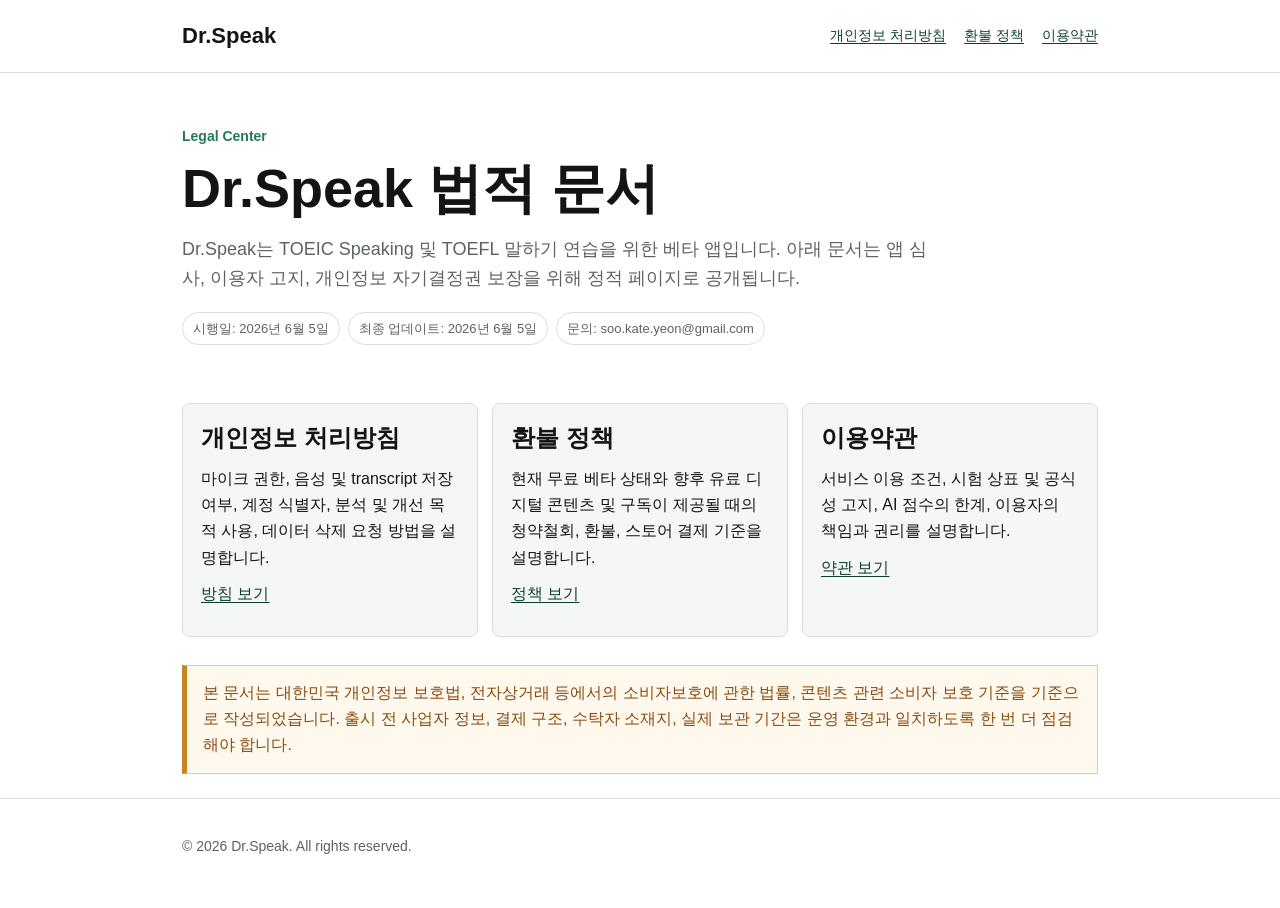
==== index.html @ ca350165 "Publish Dr.Speak legal pages" ====
<!DOCTYPE html>
<html lang="ko">
  <head>
    <meta charset="utf-8">
    <meta name="viewport" content="width=device-width, initial-scale=1">
    <title>Dr.Speak 법적 문서</title>
    <meta
      name="description"
      content="Dr.Speak 개인정보 처리방침, 환불 정책, 이용약관">
    <link rel="stylesheet" href="./styles.css">
  </head>
  <body>
    <header class="site-header">
      <div class="wrap nav">
        <div class="brand">Dr.Speak</div>
        <nav class="nav-links" aria-label="법적 문서">
          <a href="./privacy.html">개인정보 처리방침</a>
          <a href="./refund.html">환불 정책</a>
          <a href="./terms.html">이용약관</a>
        </nav>
      </div>
    </header>

    <main class="wrap">
      <section class="hero">
        <p class="eyebrow">Legal Center</p>
        <h1>Dr.Speak 법적 문서</h1>
        <p class="lede">
          Dr.Speak는 TOEIC Speaking 및 TOEFL 말하기 연습을 위한 베타 앱입니다.
          아래 문서는 앱 심사, 이용자 고지, 개인정보 자기결정권 보장을 위해
          정적 페이지로 공개됩니다.
        </p>
        <div class="meta">
          <span class="pill">시행일: 2026년 6월 5일</span>
          <span class="pill">최종 업데이트: 2026년 6월 5일</span>
          <span class="pill">문의: soo.kate.yeon@gmail.com</span>
        </div>
      </section>

      <section class="summary-grid" aria-label="문서 목록">
        <article class="card">
          <h2>개인정보 처리방침</h2>
          <p>
            마이크 권한, 음성 및 transcript 저장 여부, 계정 식별자, 분석 및
            개선 목적 사용, 데이터 삭제 요청 방법을 설명합니다.
          </p>
          <p><a href="./privacy.html">방침 보기</a></p>
        </article>
        <article class="card">
          <h2>환불 정책</h2>
          <p>
            현재 무료 베타 상태와 향후 유료 디지털 콘텐츠 및 구독이 제공될 때의
            청약철회, 환불, 스토어 결제 기준을 설명합니다.
          </p>
          <p><a href="./refund.html">정책 보기</a></p>
        </article>
        <article class="card">
          <h2>이용약관</h2>
          <p>
            서비스 이용 조건, 시험 상표 및 공식성 고지, AI 점수의 한계,
            이용자의 책임과 권리를 설명합니다.
          </p>
          <p><a href="./terms.html">약관 보기</a></p>
        </article>
      </section>

      <section class="notice">
        본 문서는 대한민국 개인정보 보호법, 전자상거래 등에서의 소비자보호에
        관한 법률, 콘텐츠 관련 소비자 보호 기준을 기준으로 작성되었습니다.
        출시 전 사업자 정보, 결제 구조, 수탁자 소재지, 실제 보관 기간은 운영
        환경과 일치하도록 한 번 더 점검해야 합니다.
      </section>
    </main>

    <footer class="footer">
      <div class="wrap">
        <p>© 2026 Dr.Speak. All rights reserved.</p>
      </div>
    </footer>
  </body>
</html>
---- styles.css ----
:root {
  color-scheme: light;
  --ink: #141414;
  --muted: #5d6268;
  --line: #d9dde2;
  --paper: #ffffff;
  --soft: #f5f7f4;
  --accent: #237a57;
  --accent-ink: #0d3f2c;
  --warn: #8a4b10;
  --max: 960px;
}

* {
  box-sizing: border-box;
}

html {
  font-family:
    -apple-system, BlinkMacSystemFont, "Apple SD Gothic Neo", "Noto Sans KR",
    "Segoe UI", sans-serif;
  line-height: 1.65;
  color: var(--ink);
  background: var(--paper);
}

body {
  margin: 0;
}

a {
  color: var(--accent-ink);
  text-decoration-thickness: 1px;
  text-underline-offset: 3px;
}

.site-header {
  border-bottom: 1px solid var(--line);
  background: var(--paper);
}

.wrap {
  max-width: var(--max);
  margin: 0 auto;
  padding: 0 22px;
}

.nav {
  display: flex;
  align-items: center;
  justify-content: space-between;
  gap: 16px;
  min-height: 72px;
}

.brand {
  font-size: 22px;
  font-weight: 800;
  letter-spacing: 0;
}

.nav-links {
  display: flex;
  flex-wrap: wrap;
  gap: 12px 18px;
  font-size: 14px;
}

.hero {
  padding: 52px 0 30px;
}

.eyebrow {
  margin: 0 0 10px;
  color: var(--accent);
  font-weight: 700;
  font-size: 14px;
}

h1 {
  margin: 0;
  font-size: clamp(32px, 6vw, 54px);
  line-height: 1.12;
  letter-spacing: 0;
}

h2 {
  margin: 42px 0 12px;
  font-size: 24px;
  line-height: 1.3;
  letter-spacing: 0;
}

h3 {
  margin: 28px 0 8px;
  font-size: 18px;
  letter-spacing: 0;
}

p {
  margin: 10px 0;
}

ul,
ol {
  margin: 10px 0 10px 22px;
  padding: 0;
}

li {
  margin: 5px 0;
}

.lede {
  max-width: 760px;
  margin-top: 16px;
  color: var(--muted);
  font-size: 18px;
}

.meta {
  display: flex;
  flex-wrap: wrap;
  gap: 8px;
  margin-top: 18px;
}

.pill {
  display: inline-flex;
  align-items: center;
  border: 1px solid var(--line);
  border-radius: 999px;
  padding: 5px 10px;
  font-size: 13px;
  color: var(--muted);
  background: #fff;
}

.notice {
  margin: 24px 0;
  border: 1px solid #e5c99b;
  border-left: 5px solid #c78523;
  padding: 14px 16px;
  color: var(--warn);
  background: #fff8ed;
}

.summary-grid {
  display: grid;
  grid-template-columns: repeat(3, minmax(0, 1fr));
  gap: 14px;
  margin: 28px 0;
}

.card {
  border: 1px solid var(--line);
  border-radius: 8px;
  padding: 18px;
  background: var(--soft);
}

.card h2,
.card h3 {
  margin-top: 0;
}

.doc {
  padding: 0 0 60px;
}

.toc {
  border: 1px solid var(--line);
  border-radius: 8px;
  padding: 16px 18px;
  background: var(--soft);
}

.toc strong {
  display: block;
  margin-bottom: 8px;
}

.table-wrap {
  width: 100%;
  overflow-x: auto;
  margin: 16px 0;
  border: 1px solid var(--line);
  border-radius: 8px;
}

table {
  width: 100%;
  border-collapse: collapse;
  min-width: 720px;
  background: #fff;
}

th,
td {
  padding: 12px 14px;
  border-bottom: 1px solid var(--line);
  vertical-align: top;
  text-align: left;
}

th {
  width: 24%;
  background: #f3f5f6;
  font-weight: 700;
}

tr:last-child th,
tr:last-child td {
  border-bottom: 0;
}

.footer {
  border-top: 1px solid var(--line);
  padding: 26px 0 40px;
  color: var(--muted);
  font-size: 14px;
}

.small {
  color: var(--muted);
  font-size: 14px;
}

@media (max-width: 760px) {
  .nav {
    align-items: flex-start;
    flex-direction: column;
    padding: 18px 0;
  }

  .summary-grid {
    grid-template-columns: 1fr;
  }

  .hero {
    padding-top: 34px;
  }
}
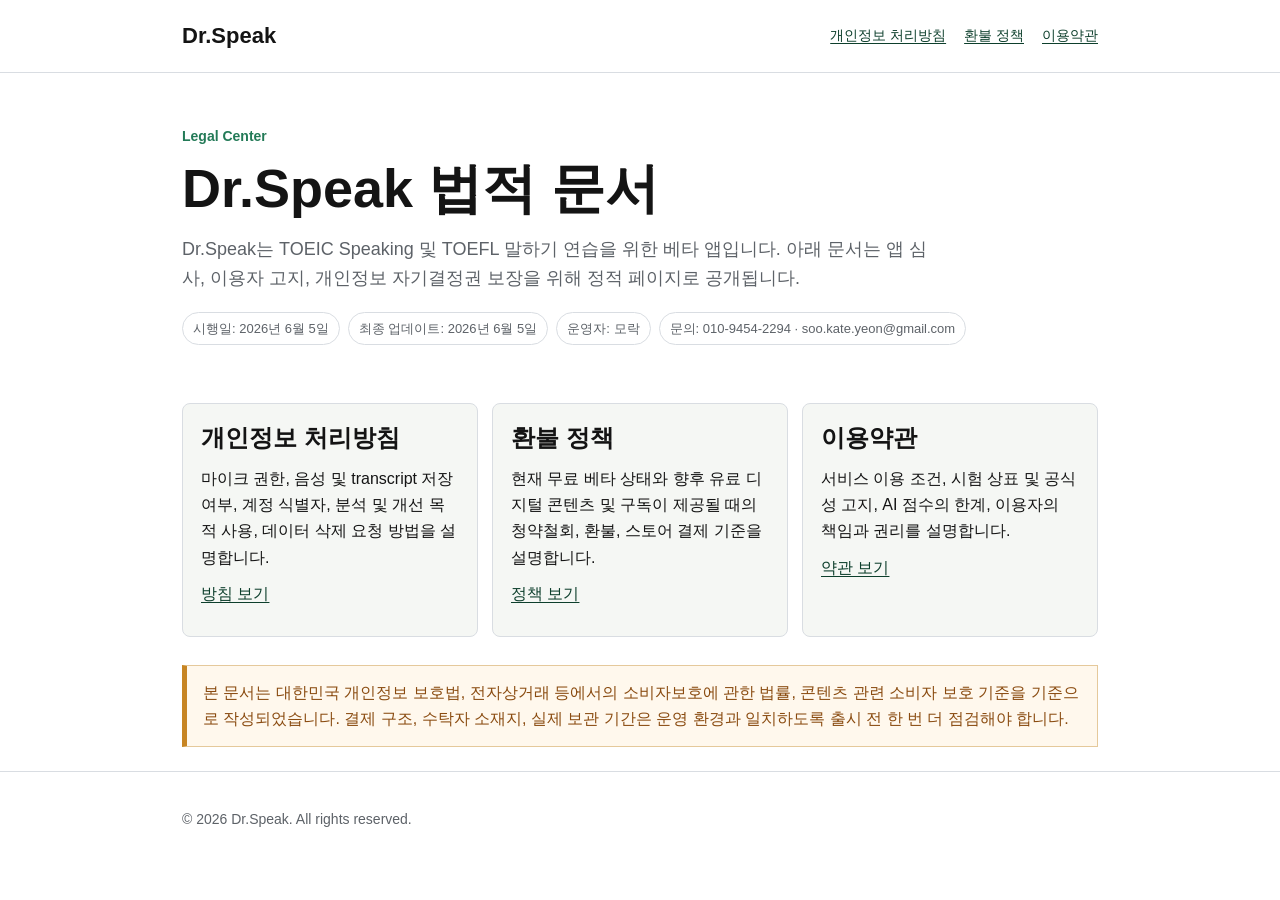
==== commit 35413fba: "Update business operator details" ====
--- a/index.html
+++ b/index.html
@@ -33,7 +33,8 @@
         <div class="meta">
           <span class="pill">시행일: 2026년 6월 5일</span>
           <span class="pill">최종 업데이트: 2026년 6월 5일</span>
-          <span class="pill">문의: soo.kate.yeon@gmail.com</span>
+          <span class="pill">운영자: 모락</span>
+          <span class="pill">문의: 010&#8209;9454&#8209;2294 · soo.kate.yeon@gmail.com</span>
         </div>
       </section>
 
@@ -67,8 +68,8 @@
       <section class="notice">
         본 문서는 대한민국 개인정보 보호법, 전자상거래 등에서의 소비자보호에
         관한 법률, 콘텐츠 관련 소비자 보호 기준을 기준으로 작성되었습니다.
-        출시 전 사업자 정보, 결제 구조, 수탁자 소재지, 실제 보관 기간은 운영
-        환경과 일치하도록 한 번 더 점검해야 합니다.
+        결제 구조, 수탁자 소재지, 실제 보관 기간은 운영 환경과 일치하도록
+        출시 전 한 번 더 점검해야 합니다.
       </section>
     </main>
 
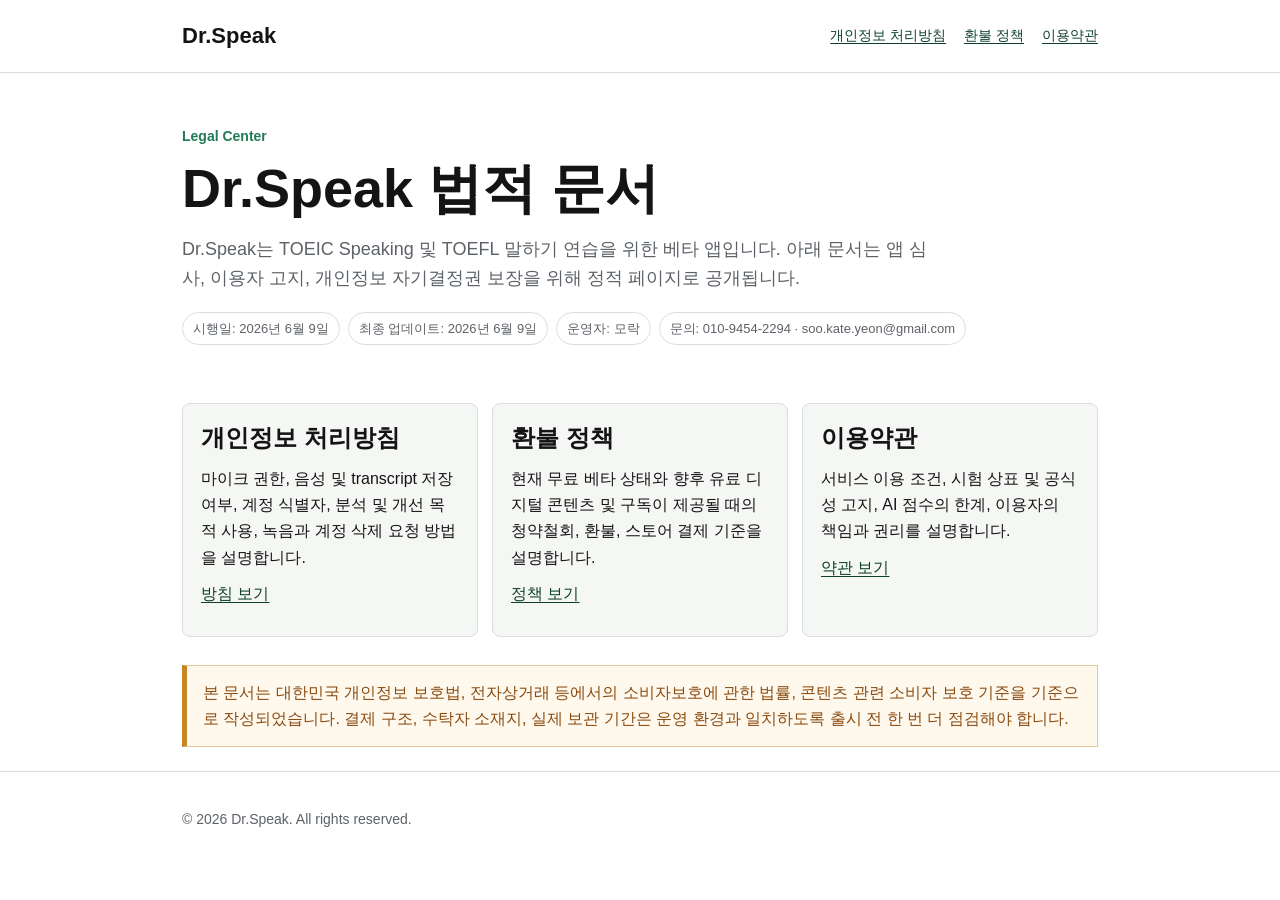
==== commit 880d7881: "Update legal pages for account deletion" ====
--- a/index.html
+++ b/index.html
@@ -31,8 +31,8 @@
           정적 페이지로 공개됩니다.
         </p>
         <div class="meta">
-          <span class="pill">시행일: 2026년 6월 5일</span>
-          <span class="pill">최종 업데이트: 2026년 6월 5일</span>
+          <span class="pill">시행일: 2026년 6월 9일</span>
+          <span class="pill">최종 업데이트: 2026년 6월 9일</span>
           <span class="pill">운영자: 모락</span>
           <span class="pill">문의: 010&#8209;9454&#8209;2294 · soo.kate.yeon@gmail.com</span>
         </div>
@@ -43,7 +43,7 @@
           <h2>개인정보 처리방침</h2>
           <p>
             마이크 권한, 음성 및 transcript 저장 여부, 계정 식별자, 분석 및
-            개선 목적 사용, 데이터 삭제 요청 방법을 설명합니다.
+            개선 목적 사용, 녹음과 계정 삭제 요청 방법을 설명합니다.
           </p>
           <p><a href="./privacy.html">방침 보기</a></p>
         </article>
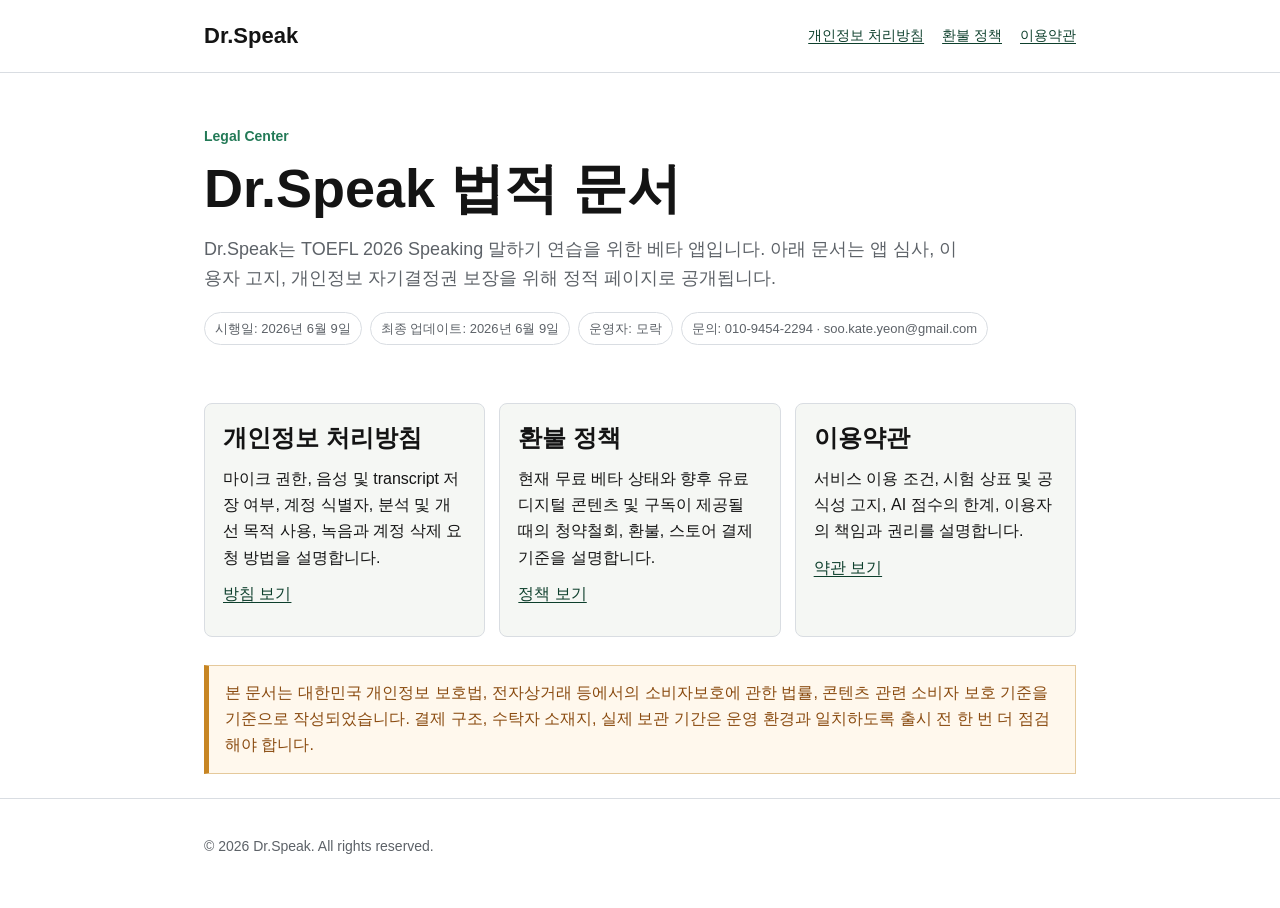
==== commit db53c79b: "Drop TOEIC references and fix mobile side margins - Remove all TOEIC mentions from terms and index s" ====
--- a/index.html
+++ b/index.html
@@ -26,7 +26,7 @@
         <p class="eyebrow">Legal Center</p>
         <h1>Dr.Speak 법적 문서</h1>
         <p class="lede">
-          Dr.Speak는 TOEIC Speaking 및 TOEFL 말하기 연습을 위한 베타 앱입니다.
+          Dr.Speak는 TOEFL 2026 Speaking 말하기 연습을 위한 베타 앱입니다.
           아래 문서는 앱 심사, 이용자 고지, 개인정보 자기결정권 보장을 위해
           정적 페이지로 공개됩니다.
         </p>
--- a/styles.css
+++ b/styles.css
@@ -42,7 +42,7 @@
 .wrap {
   max-width: var(--max);
   margin: 0 auto;
-  padding: 0 22px;
+  padding: 0 clamp(32px, 8vw, 44px);
 }
 
 .nav {
@@ -165,7 +165,7 @@
 }
 
 .doc {
-  padding: 0 0 60px;
+  padding-bottom: 60px;
 }
 
 .toc {
@@ -230,7 +230,8 @@
   .nav {
     align-items: flex-start;
     flex-direction: column;
-    padding: 18px 0;
+    padding-top: 18px;
+    padding-bottom: 18px;
   }
 
   .summary-grid {
